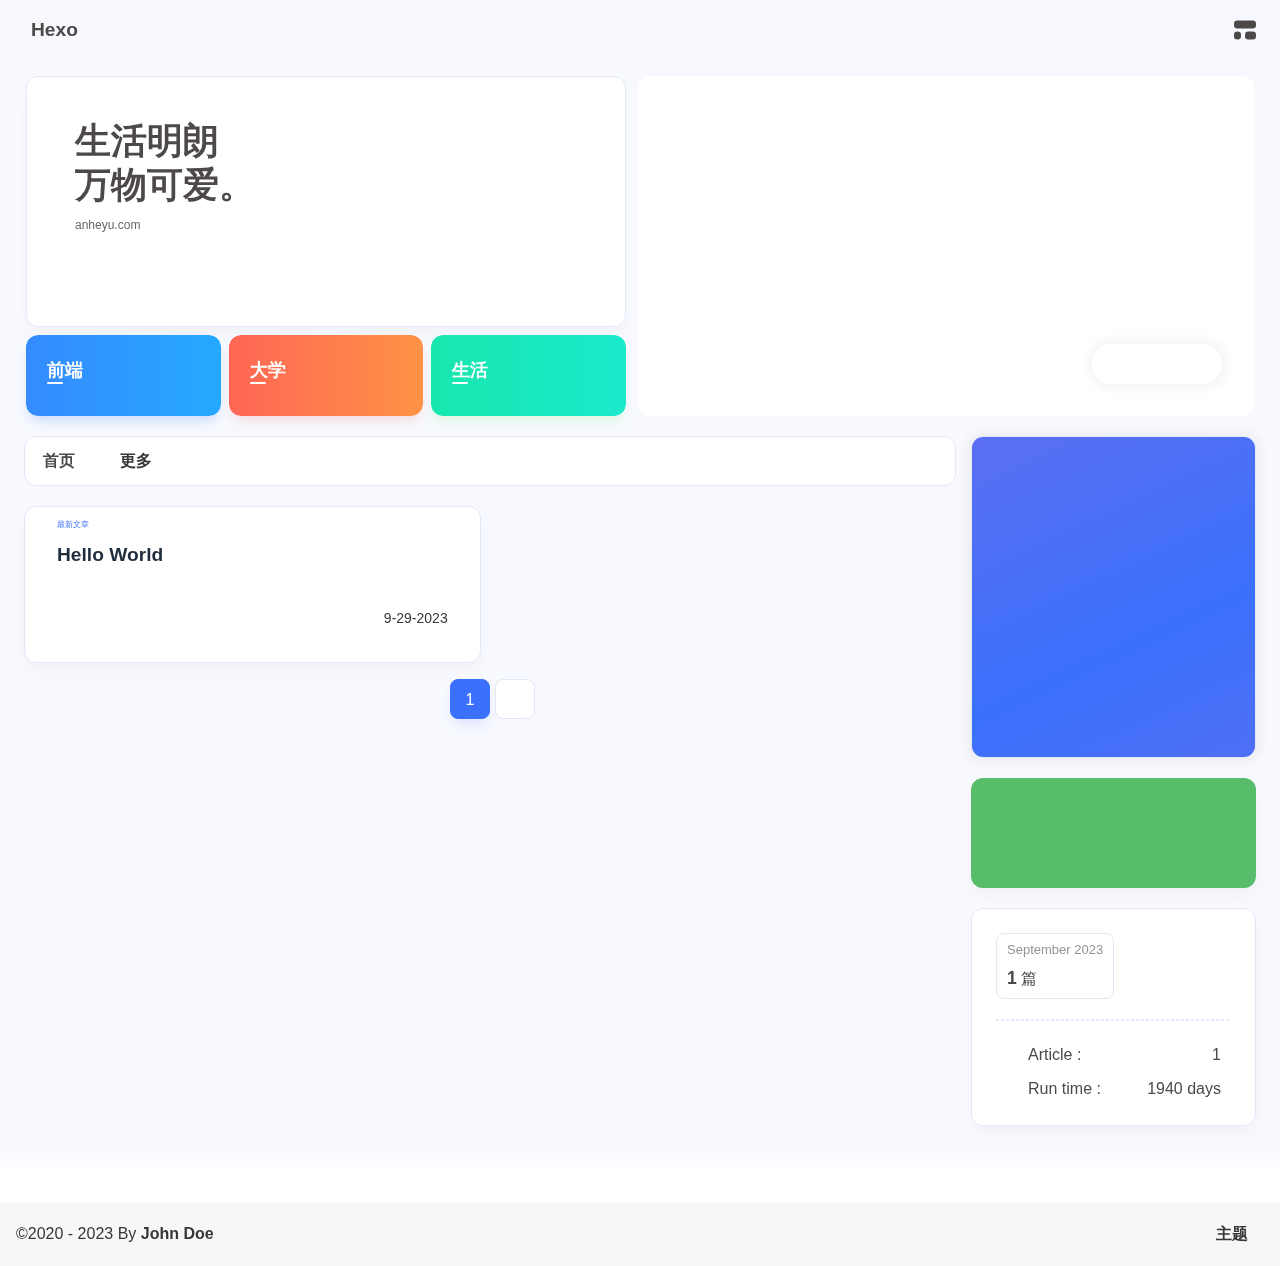
==== index.html @ 361dabba "Site updated: 2023-09-29 15:26:31" ====
<!DOCTYPE html><html lang="en" data-theme="light"><head><meta charset="UTF-8"><meta http-equiv="X-UA-Compatible" content="IE=edge"><meta name="viewport" content="width=device-width, initial-scale=1.0, user-scalable=no"><title>Hexo</title><meta name="author" content="John Doe"><meta name="copyright" content="John Doe"><meta name="format-detection" content="telephone=no"><meta name="theme-color" content="#f7f9fe"><meta name="mobile-web-app-capable" content="yes"><meta name="apple-touch-fullscreen" content="yes"><meta name="apple-mobile-web-app-title" content="Hexo"><meta name="application-name" content="Hexo"><meta name="apple-mobile-web-app-capable" content="yes"><meta name="apple-mobile-web-app-status-bar-style" content="#f7f9fe"><meta property="og:type" content="website"><meta property="og:title" content="Hexo"><meta property="og:url" content="http://example.com/index.html"><meta property="og:site_name" content="Hexo"><meta property="og:description"><meta property="og:locale" content="en"><meta property="og:image" content="https://bu.dusays.com/2023/04/27/64496e511b09c.jpg"><meta property="article:author" content="John Doe"><meta property="article:tag"><meta name="twitter:card" content="summary"><meta name="twitter:image" content="https://bu.dusays.com/2023/04/27/64496e511b09c.jpg"><meta name="description"><link rel="shortcut icon" href="/favicon.ico"><link rel="canonical" href="http://example.com/"><link rel="preconnect" href="//npm.elemecdn.com"/><link rel="preconnect" href="//npm.onmicrosoft.cn"/><meta name="google-site-verification" content="xxx"/><meta name="baidu-site-verification" content="code-xxx"/><meta name="msvalidate.01" content="xxx"/><link rel="stylesheet" href="/css/index.css"><link rel="stylesheet" href="https://cdn.cbd.int/node-snackbar@0.1.16/dist/snackbar.min.css" media="print" onload="this.media='all'"><link rel="stylesheet" href="https://cdn.cbd.int/@fancyapps/ui@5.0.20/dist/fancybox/fancybox.css" media="print" onload="this.media='all'"><script>const GLOBAL_CONFIG = {
  linkPageTop: undefined,
  postHeadAiDescription: {"enable":true,"gptName":"AnZhiYu","mode":"local","switchBtn":false,"btnLink":"https://afdian.net/item/886a79d4db6711eda42a52540025c377","randomNum":3,"basicWordCount":1000,"key":"xxxx","Referer":"https://xx.xx/"},
  diytitle: {"enable":true,"leaveTitle":"w(ﾟДﾟ)w 不要走！再看看嘛！","backTitle":"♪(^∇^*)欢迎肥来！"},
  LA51: undefined,
  greetingBox: undefined,
  twikooEnvId: '',
  commentBarrageConfig:undefined,
  root: '/',
  preloader: {"source":3},
  friends_vue_info: undefined,
  navMusic: true,
  mainTone: undefined,
  authorStatus: undefined,
  algolia: undefined,
  localSearch: undefined,
  translate: {"defaultEncoding":2,"translateDelay":0,"msgToTraditionalChinese":"繁","msgToSimplifiedChinese":"简","rightMenuMsgToTraditionalChinese":"转为繁体","rightMenuMsgToSimplifiedChinese":"转为简体"},
  noticeOutdate: {"limitDay":365,"position":"top","messagePrev":"It has been","messageNext":"days since the last update, the content of the article may be outdated."},
  highlight: {"plugin":"highlighjs","highlightCopy":true,"highlightLang":true,"highlightHeightLimit":330},
  copy: {
    success: 'Copy successfully',
    error: 'Copy error',
    noSupport: 'The browser does not support'
  },
  relativeDate: {
    homepage: false,
    simplehomepage: true,
    post: false
  },
  runtime: 'days',
  date_suffix: {
    just: 'Just',
    min: 'minutes ago',
    hour: 'hours ago',
    day: 'days ago',
    month: 'months ago'
  },
  copyright: {"copy":true,"copyrightEbable":false,"limitCount":50,"languages":{"author":"Author: John Doe","link":"Link: ","source":"Source: Hexo","info":"Copyright is owned by the author. For commercial reprints, please contact the author for authorization. For non-commercial reprints, please indicate the source.","copySuccess":"Copy success, copy and reprint please mark the address of this article"}},
  lightbox: 'fancybox',
  Snackbar: {"chs_to_cht":"Traditional Chinese Activated Manually","cht_to_chs":"Simplified Chinese Activated Manually","day_to_night":"Dark Mode Activated Manually","night_to_day":"Light Mode Activated Manually","bgLight":"#3b70fc","bgDark":"#1f1f1f","position":"top-center"},
  source: {
    justifiedGallery: {
      js: 'https://cdn.cbd.int/flickr-justified-gallery@2.1.2/dist/fjGallery.min.js',
      css: 'https://cdn.cbd.int/flickr-justified-gallery@2.1.2/dist/fjGallery.css'
    }
  },
  isPhotoFigcaption: false,
  islazyload: true,
  isAnchor: false,
  shortcutKey: undefined,
  autoDarkmode: true
}</script><script id="config-diff">var GLOBAL_CONFIG_SITE = {
  configTitle: 'Hexo',
  title: 'Hexo',
  postAI: '',
  pageFillDescription: '',
  isPost: false,
  isHome: true,
  isHighlightShrink: false,
  isToc: false,
  postUpdate: '2023-09-29 15:26:14',
  postMainColor: '',
}</script><noscript><style type="text/css">
  #nav {
    opacity: 1
  }
  .justified-gallery img {
    opacity: 1
  }

  #recent-posts time,
  #post-meta time {
    display: inline !important
  }
</style></noscript><script>(win=>{
      win.saveToLocal = {
        set: (key, value, ttl) => {
          if (ttl === 0) return
          const now = Date.now()
          const expiry = now + ttl * 86400000
          const item = {
            value,
            expiry
          }
          localStorage.setItem(key, JSON.stringify(item))
        },
      
        get: key => {
          const itemStr = localStorage.getItem(key)
      
          if (!itemStr) {
            return undefined
          }
          const item = JSON.parse(itemStr)
          const now = Date.now()
      
          if (now > item.expiry) {
            localStorage.removeItem(key)
            return undefined
          }
          return item.value
        }
      }
    
      win.getScript = (url, attr = {}) => new Promise((resolve, reject) => {
        const script = document.createElement('script')
        script.src = url
        script.async = true
        script.onerror = reject
        script.onload = script.onreadystatechange = function() {
          const loadState = this.readyState
          if (loadState && loadState !== 'loaded' && loadState !== 'complete') return
          script.onload = script.onreadystatechange = null
          resolve()
        }

        Object.keys(attr).forEach(key => {
          script.setAttribute(key, attr[key])
        })

        document.head.appendChild(script)
      })
    
      win.getCSS = (url, id = false) => new Promise((resolve, reject) => {
        const link = document.createElement('link')
        link.rel = 'stylesheet'
        link.href = url
        if (id) link.id = id
        link.onerror = reject
        link.onload = link.onreadystatechange = function() {
          const loadState = this.readyState
          if (loadState && loadState !== 'loaded' && loadState !== 'complete') return
          link.onload = link.onreadystatechange = null
          resolve()
        }
        document.head.appendChild(link)
      })
    
      win.activateDarkMode = () => {
        document.documentElement.setAttribute('data-theme', 'dark')
        if (document.querySelector('meta[name="theme-color"]') !== null) {
          document.querySelector('meta[name="theme-color"]').setAttribute('content', '#18171d')
        }
      }
      win.activateLightMode = () => {
        document.documentElement.setAttribute('data-theme', 'light')
        if (document.querySelector('meta[name="theme-color"]') !== null) {
          document.querySelector('meta[name="theme-color"]').setAttribute('content', '#f7f9fe')
        }
      }
      const t = saveToLocal.get('theme')
    
          const isDarkMode = window.matchMedia('(prefers-color-scheme: dark)').matches
          const isLightMode = window.matchMedia('(prefers-color-scheme: light)').matches
          const isNotSpecified = window.matchMedia('(prefers-color-scheme: no-preference)').matches
          const hasNoSupport = !isDarkMode && !isLightMode && !isNotSpecified

          if (t === undefined) {
            if (isLightMode) activateLightMode()
            else if (isDarkMode) activateDarkMode()
            else if (isNotSpecified || hasNoSupport) {
              const now = new Date()
              const hour = now.getHours()
              const isNight = hour <= 6 || hour >= 18
              isNight ? activateDarkMode() : activateLightMode()
            }
            window.matchMedia('(prefers-color-scheme: dark)').addListener(e => {
              if (saveToLocal.get('theme') === undefined) {
                e.matches ? activateDarkMode() : activateLightMode()
              }
            })
          } else if (t === 'light') activateLightMode()
          else activateDarkMode()
        
      const asideStatus = saveToLocal.get('aside-status')
      if (asideStatus !== undefined) {
        if (asideStatus === 'hide') {
          document.documentElement.classList.add('hide-aside')
        } else {
          document.documentElement.classList.remove('hide-aside')
        }
      }
    
      const detectApple = () => {
        if(/iPad|iPhone|iPod|Macintosh/.test(navigator.userAgent)){
          document.documentElement.classList.add('apple')
        }
      }
      detectApple()
    })(window)</script><meta name="generator" content="Hexo 6.3.0"></head><body data-type="anzhiyu"><div id="web_bg"></div><div id="an_music_bg"></div><div id="loading-box" onclick="document.getElementById(&quot;loading-box&quot;).classList.add(&quot;loaded&quot;)"><div class="loading-bg"><img class="loading-img nolazyload" alt="加载头像" src="https://npm.elemecdn.com/anzhiyu-blog-static@1.0.4/img/avatar.jpg"/><div class="loading-image-dot"></div></div></div><script>const preloader = {
  endLoading: () => {
    document.getElementById('loading-box').classList.add("loaded");
  },
  initLoading: () => {
    document.getElementById('loading-box').classList.remove("loaded")
  }
}
window.addEventListener('load',()=> { preloader.endLoading() })
setTimeout(function(){preloader.endLoading();},10000)

if (true) {
  document.addEventListener('pjax:send', () => { preloader.initLoading() })
  document.addEventListener('pjax:complete', () => { preloader.endLoading() })
}</script><link rel="stylesheet" href="https://cdn.cbd.int/anzhiyu-theme-static@1.1.10/progress_bar/progress_bar.css"/><script async="async" src="https://cdn.cbd.int/pace-js@1.2.4/pace.min.js" data-pace-options="{ &quot;restartOnRequestAfter&quot;:false,&quot;eventLag&quot;:false}"></script><div class="page" id="body-wrap"><header class="not-top-img" id="page-header"><nav id="nav"><div id="nav-group"><span id="blog_name"><a id="site-name" href="/" accesskey="h"><div class="title">Hexo</div><i class="anzhiyufont anzhiyu-icon-house-chimney"></i></a></span><div class="mask-name-container"><div id="name-container"><a id="page-name" href="javascript:anzhiyu.scrollToDest(0, 500)">PAGE_NAME</a></div></div><div id="menus"></div><div id="nav-right"><div class="nav-button" id="randomPost_button"><a class="site-page" onclick="toRandomPost()" title="随机前往一个文章" href="javascript:void(0);"><i class="anzhiyufont anzhiyu-icon-dice"></i></a></div><input id="center-console" type="checkbox"/><label class="widget" for="center-console" title="中控台" onclick="anzhiyu.switchConsole();"><i class="left"></i><i class="widget center"></i><i class="widget right"></i></label><div id="console"><div class="console-card-group-reward"><ul class="reward-all console-card"><li class="reward-item"><a href="https://npm.elemecdn.com/anzhiyu-blog@1.1.6/img/post/common/qrcode-weichat.png" target="_blank"><img class="post-qr-code-img" alt="微信" src= "[data-uri]" onerror="this.onerror=null,this.src=&quot;/img/404.jpg&quot;" data-lazy-src="https://npm.elemecdn.com/anzhiyu-blog@1.1.6/img/post/common/qrcode-weichat.png"/></a><div class="post-qr-code-desc">微信</div></li><li class="reward-item"><a href="https://npm.elemecdn.com/anzhiyu-blog@1.1.6/img/post/common/qrcode-alipay.png" target="_blank"><img class="post-qr-code-img" alt="支付宝" src= "[data-uri]" onerror="this.onerror=null,this.src=&quot;/img/404.jpg&quot;" data-lazy-src="https://npm.elemecdn.com/anzhiyu-blog@1.1.6/img/post/common/qrcode-alipay.png"/></a><div class="post-qr-code-desc">支付宝</div></li></ul></div><div class="console-card-group"><div class="console-card-group-left"><div class="console-card" id="card-newest-comments"><div class="card-content"><div class="author-content-item-tips">互动</div><span class="author-content-item-title"> Newest Comments</span></div><div class="aside-list"><span>loading...</span></div></div></div><div class="console-card-group-right"><div class="console-card tags"><div class="card-content"><div class="author-content-item-tips">兴趣点</div><span class="author-content-item-title">寻找你感兴趣的领域</span></div></div><div class="console-card history"><div class="item-headline"><i class="anzhiyufont anzhiyu-icon-box-archiv"></i><span>文章</span></div><div class="card-archives"><div class="item-headline"><i class="anzhiyufont anzhiyu-icon-archive"></i><span>Archives</span></div><ul class="card-archive-list"><li class="card-archive-list-item"><a class="card-archive-list-link" href="/archives/2023/09/"><span class="card-archive-list-date">September 2023</span><div class="card-archive-list-count-group"><span class="card-archive-list-count">1</span><span>篇</span></div></a></li></ul></div><hr/></div></div></div><div class="button-group"><div class="console-btn-item"><a class="darkmode_switchbutton" title="显示模式切换" href="javascript:void(0);"><i class="anzhiyufont anzhiyu-icon-moon"></i></a></div><div class="console-btn-item" id="consoleHideAside" onclick="anzhiyu.hideAsideBtn()" title="边栏显示控制"><a class="asideSwitch"><i class="anzhiyufont anzhiyu-icon-arrows-left-right"></i></a></div><div class="console-btn-item on" id="consoleCommentBarrage" onclick="anzhiyu.switchCommentBarrage()" title="热评开关"><a class="commentBarrage"><i class="anzhiyufont anzhiyu-icon-message"></i></a></div><div class="console-btn-item" id="consoleMusic" onclick="anzhiyu.musicToggle()" title="音乐开关"><a class="music-switch"><i class="anzhiyufont anzhiyu-icon-music"></i></a></div></div><div class="console-mask" onclick="anzhiyu.hideConsole()" href="javascript:void(0);"></div></div><div class="nav-button" id="nav-totop"><a class="totopbtn" href="javascript:void(0);"><i class="anzhiyufont anzhiyu-icon-arrow-up"></i><span id="percent" onclick="anzhiyu.scrollToDest(0,500)">0</span></a></div><div id="toggle-menu"><a class="site-page" href="javascript:void(0);" title="切换"><i class="anzhiyufont anzhiyu-icon-bars"></i></a></div></div></div></nav></header><main id="blog-container"><div id="home_top"><div class="swiper_container_card" style="height: auto;width: 100%"><div id="bannerGroup"><div id="random-banner"><div class="banners-title"><div class="banners-title-big">生活明朗</div><div class="banners-title-big">万物可爱。</div><div class="banners-title-small">anheyu.com</div></div><a id="random-hover" href="javascript:toRandomPost()"><i class="anzhiyufont anzhiyu-icon-paper-plane"></i><div class="bannerText">随便逛逛<i class="anzhiyufont anzhiyu-icon-arrow-right"></i></div></a></div><div class="categoryGroup"><div class="categoryItem" style="box-shadow:var(--anzhiyu-shadow-blue)"><a class="categoryButton blue" onclick="pjax.loadUrl(&quot;/categories/前端开发/&quot;);" href="javascript:void(0);"><span class="categoryButtonText">前端</span><i class="anzhiyufont anzhiyu-icon-dove"></i></a></div><div class="categoryItem" style="box-shadow:var(--anzhiyu-shadow-red)"><a class="categoryButton red" onclick="pjax.loadUrl(&quot;/categories/大学生涯/&quot;);" href="javascript:void(0);"><span class="categoryButtonText">大学</span><i class="anzhiyufont anzhiyu-icon-fire"></i></a></div><div class="categoryItem" style="box-shadow:var(--anzhiyu-shadow-green)"><a class="categoryButton green" onclick="pjax.loadUrl(&quot;/categories/生活日常/&quot;);" href="javascript:void(0);"><span class="categoryButtonText">生活</span><i class="anzhiyufont anzhiyu-icon-book"></i></a></div></div></div><div class="topGroup"><div class="recent-post-item" onclick="pjax.loadUrl(&quot;/2023/09/29/hello-world/&quot;)"><div class="post_cover left_radius"><a href="2023/09/29/hello-world/" title="Hello World"><span class="recent-post-top-text">荐</span><img class="post_bg" onerror="this.onerror=null;this.src='/img/404.jpg'" alt="cover"></a></div><div class="recent-post-info"><a class="article-title" href="2023/09/29/hello-world/" title="Hello World">Hello World</a></div></div><a class="todayCard" id="todayCard" target="_blank" rel="noopener" href="https://docs.anheyu.com/" style="z-index: 1;"><div class="todayCard-info"><div class="todayCard-tips">新品主题</div><div class="todayCard-title">Theme-AnZhiYu</div></div><img class="todayCard-cover" src= "[data-uri]" onerror="this.onerror=null,this.src=&quot;/img/404.jpg&quot;" data-lazy-src="https://bu.dusays.com/2023/05/13/645fa3cf90d70.webp" onerror="this.onerror=null;this.src='/img/404.jpg'" alt="封面"><div class="banner-button-group"><div class="banner-button" onclick="event.stopPropagation();event.preventDefault();anzhiyu.hideTodayCard();"><i class="anzhiyufont anzhiyu-icon-arrow-circle-right"></i><span class="banner-button-text">更多推荐</span></div></div></a></div><link rel="stylesheet"></div></div><div class="layout" id="content-inner"><div class="recent-posts" id="recent-posts"><div id="categoryBar"><div class="category-bar" id="category-bar"><div id="catalog-bar"><div id="catalog-list"><div class="catalog-list-item" id="首页"><a href="/">首页</a></div></div><div class="category-bar-next" id="category-bar-next" onclick="anzhiyu.scrollCategoryBarToRight()"><i class="anzhiyufont anzhiyu-icon-angle-double-right"></i></div><a class="catalog-more" href="/categories/">更多</a></div></div></div><div class="recent-post-item lastestpost-item" onclick="pjax.loadUrl('/2023/09/29/hello-world/')"><a class="unvisited-post" href="/2023/09/29/hello-world/" title="Hello World" style="
            left: 90px;">未读</a><div class="recent-post-info no-cover"><span class="newPost">最新文章</span><a class="article-title" href="/2023/09/29/hello-world/" title="Hello World">Hello World</a><div class="article-meta-wrap"><span class="post-meta-date"><i class="anzhiyufont anzhiyu-icon-calendar-days" style="font-size: 15px; display:none"></i><span class="article-meta-label">Created</span><time datetime="2023-09-29T07:02:52.891Z" title="Created 2023-09-29 15:02:52">2023-09-29</time></span></div><div class="content">Welcome to Hexo! This is your very first post. Check documentation for more info. If you get any problems when using Hexo, you can find the answer in troubleshooting or you can ask me on GitHub.
Quick StartCreate a new post1$ hexo new &quot;My New Post&quot;

More info: Writing
Run server1$ hexo server

More info: Server
Generate static files1$ hexo generate

More info: Generating
Deploy to remote sites1$ hexo deploy

More info: Deployment
</div></div></div><nav id="pagination"><div class="pagination"><span class="page-number current">1</span><div class="toPageGroup"><input id="toPageText" oninput="value=value.replace(/[^0-9]/g,'')" maxlength="3" onkeyup="this.value=this.value.replace(/[^u4e00-u9fa5w]/g,'')" aria-label="toPage"><a id="toPageButton" onclick="anzhiyu.toPage()"><i class="anzhiyufont anzhiyu-icon-angles-right" style="font-weight: inherit; font-size: 1rem;"></i></a></div></div></nav></div><div class="aside-content" id="aside-content"><div class="card-widget card-info"><div class="card-content"><div class="author-info-avatar"><img class="avatar-img" src= "[data-uri]" onerror="this.onerror=null,this.src=&quot;/img/404.jpg&quot;" data-lazy-src="https://bu.dusays.com/2023/04/27/64496e511b09c.jpg" onerror="this.onerror=null;this.src='/img/friend_404.gif'" alt="avatar"/></div><div class="author-info__description"></div></div></div><div class="card-widget anzhiyu-right-widget" id="card-wechat" onclick="null"><div id="flip-wrapper"><div id="flip-content"><div class="face" style="background: url(https://bu.dusays.com/2023/01/13/63c02edf44033.png) center center / 100% no-repeat"></div><div class="back face" style="background: url(https://bu.dusays.com/2023/05/13/645fa415e8694.png) center center / 100% no-repeat"></div></div></div></div><div class="sticky_layout"><div class="card-widget"><div class="card-archives"><div class="item-headline"><i class="anzhiyufont anzhiyu-icon-archive"></i><span>Archives</span></div><ul class="card-archive-list"><li class="card-archive-list-item"><a class="card-archive-list-link" href="/archives/2023/09/"><span class="card-archive-list-date">September 2023</span><div class="card-archive-list-count-group"><span class="card-archive-list-count">1</span><span>篇</span></div></a></li></ul></div><hr/><div class="card-webinfo"><div class="item-headline"><i class="anzhiyufont anzhiyu-icon-chart-line"></i><span>Info</span></div><div class="webinfo"><div class="webinfo-item"><div class="webinfo-item-title"><i class="anzhiyufont anzhiyu-icon-file-lines"></i><div class="item-name">Article :</div></div><div class="item-count">1</div></div><div class="webinfo-item"><div class="webinfo-item-title"><i class="anzhiyufont anzhiyu-icon-stopwatch"></i><div class="item-name">Run time :</div></div><div class="item-count" id="runtimeshow" data-publishDate="2021-03-31T16:00:00.000Z"><i class="anzhiyufont anzhiyu-icon-spinner anzhiyu-spin"></i></div></div></div></div></div></div></div></div></main><footer id="footer"><div id="footer-wrap"></div><div id="footer-bar"><div class="footer-bar-links"><div class="footer-bar-left"><div id="footer-bar-tips"><div class="copyright">&copy;2020 - 2023 By <a class="footer-bar-link" href="/" title="John Doe" target="_blank">John Doe</a></div></div><div id="footer-type-tips"></div></div><div class="footer-bar-right"><a class="footer-bar-link" target="_blank" rel="noopener" href="https://github.com/anzhiyu-c/hexo-theme-anzhiyu" title="主题">主题</a></div></div></div></footer></div><div id="sidebar"><div id="menu-mask"></div><div id="sidebar-menus"><div class="sidebar-site-data site-data is-center"><a href="/archives/" title="archive"><div class="headline">Articles</div><div class="length-num">1</div></a><a href="/tags/" title="tag"><div class="headline">Tags</div><div class="length-num">0</div></a><a href="/categories/" title="category"><div class="headline">Categories</div><div class="length-num">0</div></a></div><span class="sidebar-menu-item-title">Function</span><div class="sidebar-menu-item"><a class="darkmode_switchbutton menu-child" href="javascript:void(0);" title="Display Mode"><i class="anzhiyufont anzhiyu-icon-circle-half-stroke"></i><span>Display Mode</span></a></div><div class="back-menu-list-groups"><div class="back-menu-list-group"><div class="back-menu-list-title">网页</div><div class="back-menu-list"><a class="back-menu-item" target="_blank" rel="noopener" href="https://blog.anheyu.com/" title="博客"><img class="back-menu-item-icon" src= "[data-uri]" onerror="this.onerror=null,this.src=&quot;/img/404.jpg&quot;" data-lazy-src="/img/favicon.ico" alt="博客"/><span class="back-menu-item-text">博客</span></a></div></div><div class="back-menu-list-group"><div class="back-menu-list-title">项目</div><div class="back-menu-list"><a class="back-menu-item" target="_blank" rel="noopener" href="https://image.anheyu.com/" title="安知鱼图床"><img class="back-menu-item-icon" src= "[data-uri]" onerror="this.onerror=null,this.src=&quot;/img/404.jpg&quot;" data-lazy-src="https://image.anheyu.com/favicon.ico" alt="安知鱼图床"/><span class="back-menu-item-text">安知鱼图床</span></a></div></div></div><span class="sidebar-menu-item-title">标签</span></div></div><div id="rightside"><div id="rightside-config-hide"><button id="translateLink" type="button" title="Switch Between Traditional Chinese And Simplified Chinese">繁</button><button id="darkmode" type="button" title="Switch Between Light And Dark Mode"><i class="anzhiyufont anzhiyu-icon-circle-half-stroke"></i></button><button id="hide-aside-btn" type="button" title="Toggle between single-column and double-column"><i class="anzhiyufont anzhiyu-icon-arrows-left-right"></i></button></div><div id="rightside-config-show"><button id="rightside-config" type="button" title="Setting"><i class="anzhiyufont anzhiyu-icon-gear"></i></button><button id="go-up" type="button" title="Back To Top"><i class="anzhiyufont anzhiyu-icon-arrow-up"></i></button></div></div><div id="nav-music"><a id="nav-music-hoverTips" onclick="anzhiyu.musicToggle()" accesskey="m">播放音乐</a><div id="console-music-bg"></div><meting-js id="8152976493" server="netease" type="playlist" mutex="true" preload="none" theme="var(--anzhiyu-main)" data-lrctype="0" order="random"></meting-js></div><div id="rightMenu"><div class="rightMenu-group rightMenu-small"><div class="rightMenu-item" id="menu-backward"><i class="anzhiyufont anzhiyu-icon-arrow-left"></i></div><div class="rightMenu-item" id="menu-forward"><i class="anzhiyufont anzhiyu-icon-arrow-right"></i></div><div class="rightMenu-item" id="menu-refresh"><i class="anzhiyufont anzhiyu-icon-arrow-rotate-right" style="font-size: 1rem;"></i></div><div class="rightMenu-item" id="menu-top"><i class="anzhiyufont anzhiyu-icon-arrow-up"></i></div></div><div class="rightMenu-group rightMenu-line rightMenuPlugin"><div class="rightMenu-item" id="menu-copytext"><i class="anzhiyufont anzhiyu-icon-copy"></i><span>复制选中文本</span></div><div class="rightMenu-item" id="menu-pastetext"><i class="anzhiyufont anzhiyu-icon-paste"></i><span>粘贴文本</span></div><a class="rightMenu-item" id="menu-commenttext"><i class="anzhiyufont anzhiyu-icon-comment-medical"></i><span>引用到评论</span></a><div class="rightMenu-item" id="menu-newwindow"><i class="anzhiyufont anzhiyu-icon-window-restore"></i><span>新窗口打开</span></div><div class="rightMenu-item" id="menu-copylink"><i class="anzhiyufont anzhiyu-icon-link"></i><span>复制链接地址</span></div><div class="rightMenu-item" id="menu-copyimg"><i class="anzhiyufont anzhiyu-icon-images"></i><span>复制此图片</span></div><div class="rightMenu-item" id="menu-downloadimg"><i class="anzhiyufont anzhiyu-icon-download"></i><span>下载此图片</span></div><div class="rightMenu-item" id="menu-newwindowimg"><i class="anzhiyufont anzhiyu-icon-window-restore"></i><span>新窗口打开图片</span></div><div class="rightMenu-item" id="menu-search"><i class="anzhiyufont anzhiyu-icon-magnifying-glass"></i><span>站内搜索</span></div><div class="rightMenu-item" id="menu-searchBaidu"><i class="anzhiyufont anzhiyu-icon-magnifying-glass"></i><span>百度搜索</span></div><div class="rightMenu-item" id="menu-music-toggle"><i class="anzhiyufont anzhiyu-icon-play"></i><span>播放音乐</span></div><div class="rightMenu-item" id="menu-music-back"><i class="anzhiyufont anzhiyu-icon-backward"></i><span>切换到上一首</span></div><div class="rightMenu-item" id="menu-music-forward"><i class="anzhiyufont anzhiyu-icon-forward"></i><span>切换到下一首</span></div><div class="rightMenu-item" id="menu-music-playlist" onclick="window.open(&quot;https://y.qq.com/n/ryqq/playlist/8802438608&quot;, &quot;_blank&quot;);" style="display: none;"><i class="anzhiyufont anzhiyu-icon-radio"></i><span>查看所有歌曲</span></div><div class="rightMenu-item" id="menu-music-copyMusicName"><i class="anzhiyufont anzhiyu-icon-copy"></i><span>复制歌名</span></div></div><div class="rightMenu-group rightMenu-line rightMenuOther"><a class="rightMenu-item menu-link" id="menu-randomPost"><i class="anzhiyufont anzhiyu-icon-shuffle"></i><span>随便逛逛</span></a><a class="rightMenu-item menu-link" href="/categories/"><i class="anzhiyufont anzhiyu-icon-cube"></i><span>博客分类</span></a><a class="rightMenu-item menu-link" href="/tags/"><i class="anzhiyufont anzhiyu-icon-tags"></i><span>文章标签</span></a></div><div class="rightMenu-group rightMenu-line rightMenuOther"><a class="rightMenu-item" id="menu-copy" href="javascript:void(0);"><i class="anzhiyufont anzhiyu-icon-copy"></i><span>复制地址</span></a><a class="rightMenu-item" id="menu-commentBarrage" href="javascript:void(0);"><i class="anzhiyufont anzhiyu-icon-message"></i><span class="menu-commentBarrage-text">关闭热评</span></a><a class="rightMenu-item" id="menu-darkmode" href="javascript:void(0);"><i class="anzhiyufont anzhiyu-icon-circle-half-stroke"></i><span class="menu-darkmode-text">深色模式</span></a><a class="rightMenu-item" id="menu-translate" href="javascript:void(0);"><i class="anzhiyufont anzhiyu-icon-language"></i><span>轉為繁體</span></a></div></div><div id="rightmenu-mask"></div><div><script src="/js/utils.js"></script><script src="/js/main.js"></script><script src="/js/tw_cn.js"></script><script src="https://cdn.cbd.int/@fancyapps/ui@5.0.20/dist/fancybox/fancybox.umd.js"></script><script src="https://cdn.cbd.int/instant.page@5.2.0/instantpage.js" type="module"></script><script src="https://cdn.cbd.int/vanilla-lazyload@17.8.4/dist/lazyload.iife.min.js"></script><script src="https://cdn.cbd.int/node-snackbar@0.1.16/dist/snackbar.min.js"></script><canvas id="universe"></canvas><script async src="https://npm.elemecdn.com/anzhiyu-theme-static@1.0.0/dark/dark.js"></script><script>// 消除控制台打印
var HoldLog = console.log;
console.log = function () {};
let now1 = new Date();
queueMicrotask(() => {
  const Log = function () {
    HoldLog.apply(console, arguments);
  }; //在恢复前输出日志
  const grt = new Date("04/01/2021 00:00:00"); //此处修改你的建站时间或者网站上线时间
  now1.setTime(now1.getTime() + 250);
  const days = (now1 - grt) / 1000 / 60 / 60 / 24;
  const dnum = Math.floor(days);
  const ascll = [
    `欢迎使用安知鱼!`,
    `生活明朗, 万物可爱`,
    `
        
       █████╗ ███╗   ██╗███████╗██╗  ██╗██╗██╗   ██╗██╗   ██╗
      ██╔══██╗████╗  ██║╚══███╔╝██║  ██║██║╚██╗ ██╔╝██║   ██║
      ███████║██╔██╗ ██║  ███╔╝ ███████║██║ ╚████╔╝ ██║   ██║
      ██╔══██║██║╚██╗██║ ███╔╝  ██╔══██║██║  ╚██╔╝  ██║   ██║
      ██║  ██║██║ ╚████║███████╗██║  ██║██║   ██║   ╚██████╔╝
      ╚═╝  ╚═╝╚═╝  ╚═══╝╚══════╝╚═╝  ╚═╝╚═╝   ╚═╝    ╚═════╝
        
        `,
    "已上线",
    dnum,
    "天",
    "©2020 By 安知鱼 V1.6.5",
  ];
  const ascll2 = [`NCC2-036`, `调用前置摄像头拍照成功，识别为【小笨蛋】.`, `Photo captured: `, `🤪`];

  setTimeout(
    Log.bind(
      console,
      `\n%c${ascll[0]} %c ${ascll[1]} %c ${ascll[2]} %c${ascll[3]}%c ${ascll[4]}%c ${ascll[5]}\n\n%c ${ascll[6]}\n`,
      "color:#3b70fc",
      "",
      "color:#3b70fc",
      "color:#3b70fc",
      "",
      "color:#3b70fc",
      ""
    )
  );
  setTimeout(
    Log.bind(
      console,
      `%c ${ascll2[0]} %c ${ascll2[1]} %c \n${ascll2[2]} %c\n${ascll2[3]}\n`,
      "color:white; background-color:#4fd953",
      "",
      "",
      'background:url("https://npm.elemecdn.com/anzhiyu-blog@1.1.6/img/post/common/tinggge.gif") no-repeat;font-size:450%'
    )
  );

  setTimeout(Log.bind(console, "%c WELCOME %c 你好，小笨蛋.", "color:white; background-color:#4f90d9", ""));

  setTimeout(
    console.warn.bind(
      console,
      "%c ⚡ Powered by 安知鱼 %c 你正在访问 John Doe 的博客.",
      "color:white; background-color:#f0ad4e",
      ""
    )
  );

  setTimeout(Log.bind(console, "%c W23-12 %c 你已打开控制台.", "color:white; background-color:#4f90d9", ""));

  setTimeout(
    console.warn.bind(console, "%c S013-782 %c 你现在正处于监控中.", "color:white; background-color:#d9534f", "")
  );
});</script><script async src="/anzhiyu/random.js"></script><div class="js-pjax"><input type="hidden" name="page-type" id="page-type" value="anzhiyu"></div><script>var visitorMail = "visitor@anheyu.com";
</script><script async data-pjax src="https://cdn.cbd.int/anzhiyu-theme-static@1.0.0/waterfall/waterfall.js"></script><script src="https://lf3-cdn-tos.bytecdntp.com/cdn/expire-1-M/qrcodejs/1.0.0/qrcode.min.js"></script><link rel="stylesheet" href="https://cdn.cbd.int/anzhiyu-theme-static@1.1.9/icon/ali_iconfont_css.css"><link rel="stylesheet" href="https://cdn.cbd.int/anzhiyu-theme-static@1.0.0/aplayer/APlayer.min.css" media="print" onload="this.media='all'"><script src="https://cdn.cbd.int/anzhiyu-blog-static@1.0.1/js/APlayer.min.js"></script><script src="https://cdn.cbd.int/hexo-anzhiyu-music@1.0.1/assets/js/Meting2.min.js"></script><script src="https://cdn.cbd.int/pjax@0.2.8/pjax.min.js"></script><script>let pjaxSelectors = ["head > title","#config-diff","#body-wrap","#rightside-config-hide","#rightside-config-show",".js-pjax"]
var pjax = new Pjax({
  elements: 'a:not([target="_blank"])',
  selectors: pjaxSelectors,
  cacheBust: false,
  analytics: false,
  scrollRestoration: false
})

document.addEventListener('pjax:send', function () {
  // removeEventListener scroll 
  anzhiyu.removeGlobalFnEvent('pjax')
  anzhiyu.removeGlobalFnEvent('themeChange')

  document.getElementById('rightside').classList.remove('rightside-show')
  
  if (window.aplayers) {
    for (let i = 0; i < window.aplayers.length; i++) {
      if (!window.aplayers[i].options.fixed) {
        window.aplayers[i].destroy()
      }
    }
  }

  typeof typed === 'object' && typed.destroy()

  //reset readmode
  const $bodyClassList = document.body.classList
  $bodyClassList.contains('read-mode') && $bodyClassList.remove('read-mode')
})

document.addEventListener('pjax:complete', function () {
  window.refreshFn()

  document.querySelectorAll('script[data-pjax]').forEach(item => {
    const newScript = document.createElement('script')
    const content = item.text || item.textContent || item.innerHTML || ""
    Array.from(item.attributes).forEach(attr => newScript.setAttribute(attr.name, attr.value))
    newScript.appendChild(document.createTextNode(content))
    item.parentNode.replaceChild(newScript, item)
  })

  GLOBAL_CONFIG.islazyload && window.lazyLoadInstance.update()

  typeof chatBtnFn === 'function' && chatBtnFn()
  typeof panguInit === 'function' && panguInit()

  // google analytics
  typeof gtag === 'function' && gtag('config', '', {'page_path': window.location.pathname});

  // baidu analytics
  typeof _hmt === 'object' && _hmt.push(['_trackPageview',window.location.pathname]);

  typeof loadMeting === 'function' && document.getElementsByClassName('aplayer').length && loadMeting()

  // prismjs
  typeof Prism === 'object' && Prism.highlightAll()
})

document.addEventListener('pjax:error', e => {
  if (e.request.status === 404) {
    pjax.loadUrl('/404.html')
  }
})</script><script charset="UTF-8" src="https://cdn.cbd.int/anzhiyu-theme-static@1.1.5/accesskey/accesskey.js"></script></div><div id="popup-window"><div class="popup-window-title">通知</div><div class="popup-window-divider"></div><div class="popup-window-content"><div class="popup-tip">你好呀</div><div class="popup-link"><i class="anzhiyufont anzhiyu-icon-arrow-circle-right"></i></div></div></div></body></html>
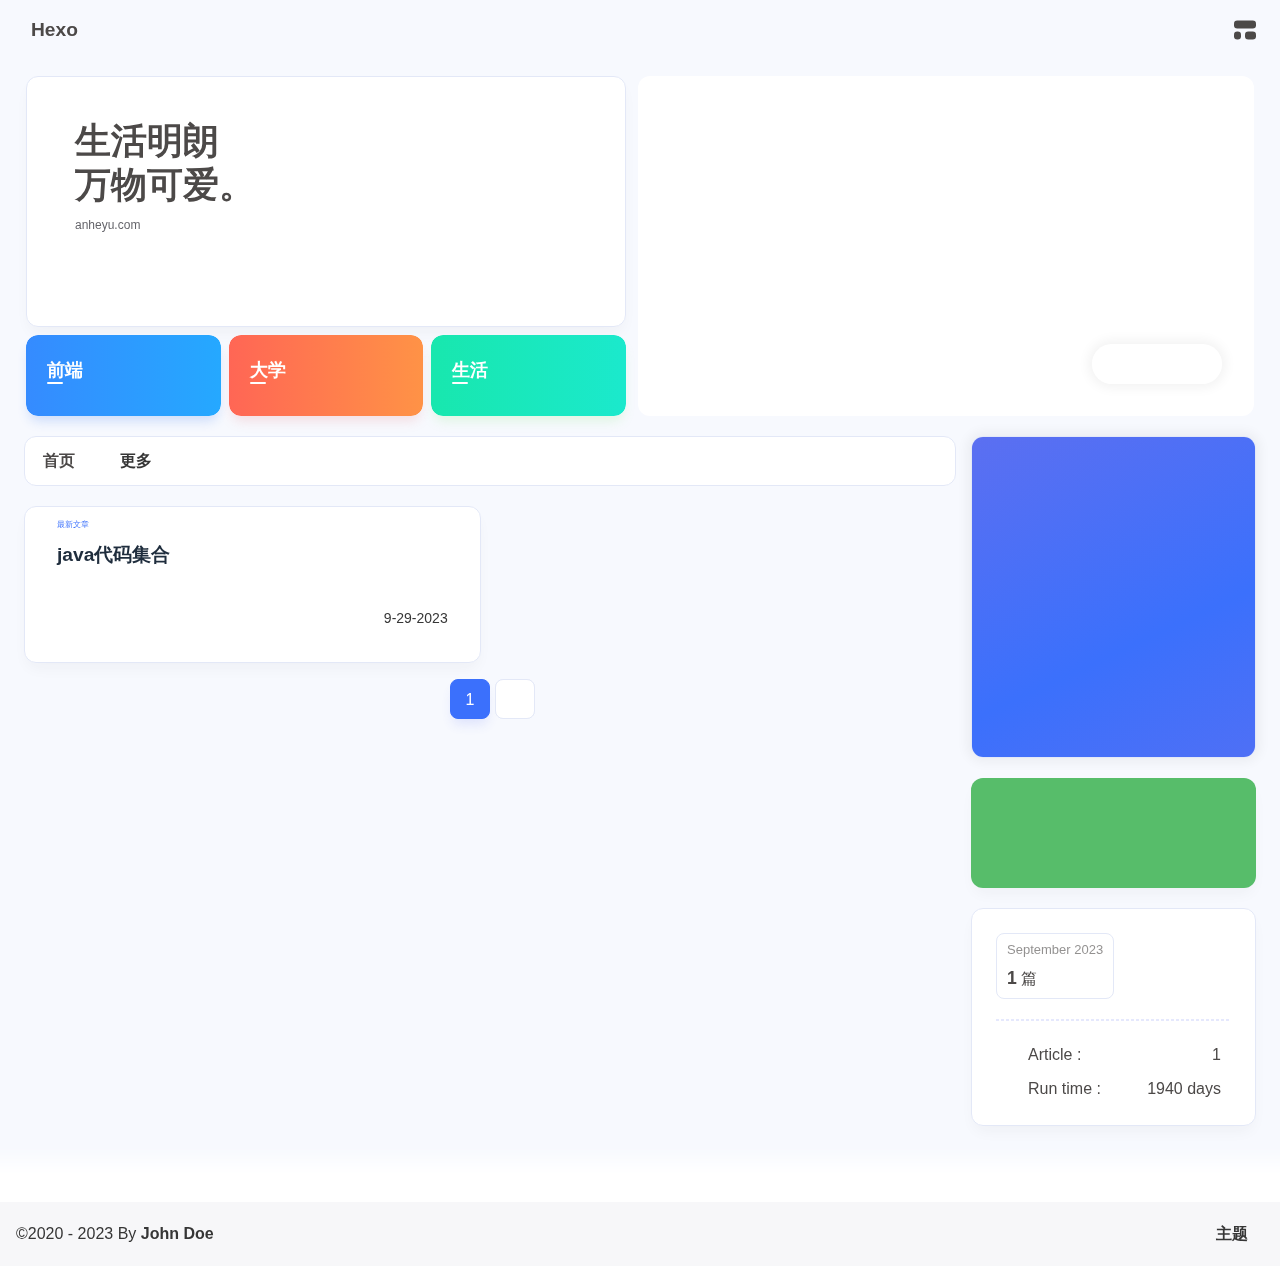
==== commit 65f74146: "Site updated: 2023-09-29 15:44:30" ====
--- a/index.html
+++ b/index.html
@@ -58,7 +58,7 @@
   isHome: true,
   isHighlightShrink: false,
   isToc: false,
-  postUpdate: '2023-09-29 15:26:14',
+  postUpdate: '2023-09-29 15:43:41',
   postMainColor: '',
 }</script><noscript><style type="text/css">
   #nav {
@@ -201,21 +201,32 @@
 if (true) {
   document.addEventListener('pjax:send', () => { preloader.initLoading() })
   document.addEventListener('pjax:complete', () => { preloader.endLoading() })
-}</script><link rel="stylesheet" href="https://cdn.cbd.int/anzhiyu-theme-static@1.1.10/progress_bar/progress_bar.css"/><script async="async" src="https://cdn.cbd.int/pace-js@1.2.4/pace.min.js" data-pace-options="{ &quot;restartOnRequestAfter&quot;:false,&quot;eventLag&quot;:false}"></script><div class="page" id="body-wrap"><header class="not-top-img" id="page-header"><nav id="nav"><div id="nav-group"><span id="blog_name"><a id="site-name" href="/" accesskey="h"><div class="title">Hexo</div><i class="anzhiyufont anzhiyu-icon-house-chimney"></i></a></span><div class="mask-name-container"><div id="name-container"><a id="page-name" href="javascript:anzhiyu.scrollToDest(0, 500)">PAGE_NAME</a></div></div><div id="menus"></div><div id="nav-right"><div class="nav-button" id="randomPost_button"><a class="site-page" onclick="toRandomPost()" title="随机前往一个文章" href="javascript:void(0);"><i class="anzhiyufont anzhiyu-icon-dice"></i></a></div><input id="center-console" type="checkbox"/><label class="widget" for="center-console" title="中控台" onclick="anzhiyu.switchConsole();"><i class="left"></i><i class="widget center"></i><i class="widget right"></i></label><div id="console"><div class="console-card-group-reward"><ul class="reward-all console-card"><li class="reward-item"><a href="https://npm.elemecdn.com/anzhiyu-blog@1.1.6/img/post/common/qrcode-weichat.png" target="_blank"><img class="post-qr-code-img" alt="微信" src= "[data-uri]" onerror="this.onerror=null,this.src=&quot;/img/404.jpg&quot;" data-lazy-src="https://npm.elemecdn.com/anzhiyu-blog@1.1.6/img/post/common/qrcode-weichat.png"/></a><div class="post-qr-code-desc">微信</div></li><li class="reward-item"><a href="https://npm.elemecdn.com/anzhiyu-blog@1.1.6/img/post/common/qrcode-alipay.png" target="_blank"><img class="post-qr-code-img" alt="支付宝" src= "[data-uri]" onerror="this.onerror=null,this.src=&quot;/img/404.jpg&quot;" data-lazy-src="https://npm.elemecdn.com/anzhiyu-blog@1.1.6/img/post/common/qrcode-alipay.png"/></a><div class="post-qr-code-desc">支付宝</div></li></ul></div><div class="console-card-group"><div class="console-card-group-left"><div class="console-card" id="card-newest-comments"><div class="card-content"><div class="author-content-item-tips">互动</div><span class="author-content-item-title"> Newest Comments</span></div><div class="aside-list"><span>loading...</span></div></div></div><div class="console-card-group-right"><div class="console-card tags"><div class="card-content"><div class="author-content-item-tips">兴趣点</div><span class="author-content-item-title">寻找你感兴趣的领域</span></div></div><div class="console-card history"><div class="item-headline"><i class="anzhiyufont anzhiyu-icon-box-archiv"></i><span>文章</span></div><div class="card-archives"><div class="item-headline"><i class="anzhiyufont anzhiyu-icon-archive"></i><span>Archives</span></div><ul class="card-archive-list"><li class="card-archive-list-item"><a class="card-archive-list-link" href="/archives/2023/09/"><span class="card-archive-list-date">September 2023</span><div class="card-archive-list-count-group"><span class="card-archive-list-count">1</span><span>篇</span></div></a></li></ul></div><hr/></div></div></div><div class="button-group"><div class="console-btn-item"><a class="darkmode_switchbutton" title="显示模式切换" href="javascript:void(0);"><i class="anzhiyufont anzhiyu-icon-moon"></i></a></div><div class="console-btn-item" id="consoleHideAside" onclick="anzhiyu.hideAsideBtn()" title="边栏显示控制"><a class="asideSwitch"><i class="anzhiyufont anzhiyu-icon-arrows-left-right"></i></a></div><div class="console-btn-item on" id="consoleCommentBarrage" onclick="anzhiyu.switchCommentBarrage()" title="热评开关"><a class="commentBarrage"><i class="anzhiyufont anzhiyu-icon-message"></i></a></div><div class="console-btn-item" id="consoleMusic" onclick="anzhiyu.musicToggle()" title="音乐开关"><a class="music-switch"><i class="anzhiyufont anzhiyu-icon-music"></i></a></div></div><div class="console-mask" onclick="anzhiyu.hideConsole()" href="javascript:void(0);"></div></div><div class="nav-button" id="nav-totop"><a class="totopbtn" href="javascript:void(0);"><i class="anzhiyufont anzhiyu-icon-arrow-up"></i><span id="percent" onclick="anzhiyu.scrollToDest(0,500)">0</span></a></div><div id="toggle-menu"><a class="site-page" href="javascript:void(0);" title="切换"><i class="anzhiyufont anzhiyu-icon-bars"></i></a></div></div></div></nav></header><main id="blog-container"><div id="home_top"><div class="swiper_container_card" style="height: auto;width: 100%"><div id="bannerGroup"><div id="random-banner"><div class="banners-title"><div class="banners-title-big">生活明朗</div><div class="banners-title-big">万物可爱。</div><div class="banners-title-small">anheyu.com</div></div><a id="random-hover" href="javascript:toRandomPost()"><i class="anzhiyufont anzhiyu-icon-paper-plane"></i><div class="bannerText">随便逛逛<i class="anzhiyufont anzhiyu-icon-arrow-right"></i></div></a></div><div class="categoryGroup"><div class="categoryItem" style="box-shadow:var(--anzhiyu-shadow-blue)"><a class="categoryButton blue" onclick="pjax.loadUrl(&quot;/categories/前端开发/&quot;);" href="javascript:void(0);"><span class="categoryButtonText">前端</span><i class="anzhiyufont anzhiyu-icon-dove"></i></a></div><div class="categoryItem" style="box-shadow:var(--anzhiyu-shadow-red)"><a class="categoryButton red" onclick="pjax.loadUrl(&quot;/categories/大学生涯/&quot;);" href="javascript:void(0);"><span class="categoryButtonText">大学</span><i class="anzhiyufont anzhiyu-icon-fire"></i></a></div><div class="categoryItem" style="box-shadow:var(--anzhiyu-shadow-green)"><a class="categoryButton green" onclick="pjax.loadUrl(&quot;/categories/生活日常/&quot;);" href="javascript:void(0);"><span class="categoryButtonText">生活</span><i class="anzhiyufont anzhiyu-icon-book"></i></a></div></div></div><div class="topGroup"><div class="recent-post-item" onclick="pjax.loadUrl(&quot;/2023/09/29/hello-world/&quot;)"><div class="post_cover left_radius"><a href="2023/09/29/hello-world/" title="Hello World"><span class="recent-post-top-text">荐</span><img class="post_bg" onerror="this.onerror=null;this.src='/img/404.jpg'" alt="cover"></a></div><div class="recent-post-info"><a class="article-title" href="2023/09/29/hello-world/" title="Hello World">Hello World</a></div></div><a class="todayCard" id="todayCard" target="_blank" rel="noopener" href="https://docs.anheyu.com/" style="z-index: 1;"><div class="todayCard-info"><div class="todayCard-tips">新品主题</div><div class="todayCard-title">Theme-AnZhiYu</div></div><img class="todayCard-cover" src= "[data-uri]" onerror="this.onerror=null,this.src=&quot;/img/404.jpg&quot;" data-lazy-src="https://bu.dusays.com/2023/05/13/645fa3cf90d70.webp" onerror="this.onerror=null;this.src='/img/404.jpg'" alt="封面"><div class="banner-button-group"><div class="banner-button" onclick="event.stopPropagation();event.preventDefault();anzhiyu.hideTodayCard();"><i class="anzhiyufont anzhiyu-icon-arrow-circle-right"></i><span class="banner-button-text">更多推荐</span></div></div></a></div><link rel="stylesheet"></div></div><div class="layout" id="content-inner"><div class="recent-posts" id="recent-posts"><div id="categoryBar"><div class="category-bar" id="category-bar"><div id="catalog-bar"><div id="catalog-list"><div class="catalog-list-item" id="首页"><a href="/">首页</a></div></div><div class="category-bar-next" id="category-bar-next" onclick="anzhiyu.scrollCategoryBarToRight()"><i class="anzhiyufont anzhiyu-icon-angle-double-right"></i></div><a class="catalog-more" href="/categories/">更多</a></div></div></div><div class="recent-post-item lastestpost-item" onclick="pjax.loadUrl('/2023/09/29/hello-world/')"><a class="unvisited-post" href="/2023/09/29/hello-world/" title="Hello World" style="
-            left: 90px;">未读</a><div class="recent-post-info no-cover"><span class="newPost">最新文章</span><a class="article-title" href="/2023/09/29/hello-world/" title="Hello World">Hello World</a><div class="article-meta-wrap"><span class="post-meta-date"><i class="anzhiyufont anzhiyu-icon-calendar-days" style="font-size: 15px; display:none"></i><span class="article-meta-label">Created</span><time datetime="2023-09-29T07:02:52.891Z" title="Created 2023-09-29 15:02:52">2023-09-29</time></span></div><div class="content">Welcome to Hexo! This is your very first post. Check documentation for more info. If you get any problems when using Hexo, you can find the answer in troubleshooting or you can ask me on GitHub.
-Quick StartCreate a new post1$ hexo new &quot;My New Post&quot;
-
-More info: Writing
-Run server1$ hexo server
-
-More info: Server
-Generate static files1$ hexo generate
-
-More info: Generating
-Deploy to remote sites1$ hexo deploy
-
-More info: Deployment
-</div></div></div><nav id="pagination"><div class="pagination"><span class="page-number current">1</span><div class="toPageGroup"><input id="toPageText" oninput="value=value.replace(/[^0-9]/g,'')" maxlength="3" onkeyup="this.value=this.value.replace(/[^u4e00-u9fa5w]/g,'')" aria-label="toPage"><a id="toPageButton" onclick="anzhiyu.toPage()"><i class="anzhiyufont anzhiyu-icon-angles-right" style="font-weight: inherit; font-size: 1rem;"></i></a></div></div></nav></div><div class="aside-content" id="aside-content"><div class="card-widget card-info"><div class="card-content"><div class="author-info-avatar"><img class="avatar-img" src= "[data-uri]" onerror="this.onerror=null,this.src=&quot;/img/404.jpg&quot;" data-lazy-src="https://bu.dusays.com/2023/04/27/64496e511b09c.jpg" onerror="this.onerror=null;this.src='/img/friend_404.gif'" alt="avatar"/></div><div class="author-info__description"></div></div></div><div class="card-widget anzhiyu-right-widget" id="card-wechat" onclick="null"><div id="flip-wrapper"><div id="flip-content"><div class="face" style="background: url(https://bu.dusays.com/2023/01/13/63c02edf44033.png) center center / 100% no-repeat"></div><div class="back face" style="background: url(https://bu.dusays.com/2023/05/13/645fa415e8694.png) center center / 100% no-repeat"></div></div></div></div><div class="sticky_layout"><div class="card-widget"><div class="card-archives"><div class="item-headline"><i class="anzhiyufont anzhiyu-icon-archive"></i><span>Archives</span></div><ul class="card-archive-list"><li class="card-archive-list-item"><a class="card-archive-list-link" href="/archives/2023/09/"><span class="card-archive-list-date">September 2023</span><div class="card-archive-list-count-group"><span class="card-archive-list-count">1</span><span>篇</span></div></a></li></ul></div><hr/><div class="card-webinfo"><div class="item-headline"><i class="anzhiyufont anzhiyu-icon-chart-line"></i><span>Info</span></div><div class="webinfo"><div class="webinfo-item"><div class="webinfo-item-title"><i class="anzhiyufont anzhiyu-icon-file-lines"></i><div class="item-name">Article :</div></div><div class="item-count">1</div></div><div class="webinfo-item"><div class="webinfo-item-title"><i class="anzhiyufont anzhiyu-icon-stopwatch"></i><div class="item-name">Run time :</div></div><div class="item-count" id="runtimeshow" data-publishDate="2021-03-31T16:00:00.000Z"><i class="anzhiyufont anzhiyu-icon-spinner anzhiyu-spin"></i></div></div></div></div></div></div></div></div></main><footer id="footer"><div id="footer-wrap"></div><div id="footer-bar"><div class="footer-bar-links"><div class="footer-bar-left"><div id="footer-bar-tips"><div class="copyright">&copy;2020 - 2023 By <a class="footer-bar-link" href="/" title="John Doe" target="_blank">John Doe</a></div></div><div id="footer-type-tips"></div></div><div class="footer-bar-right"><a class="footer-bar-link" target="_blank" rel="noopener" href="https://github.com/anzhiyu-c/hexo-theme-anzhiyu" title="主题">主题</a></div></div></div></footer></div><div id="sidebar"><div id="menu-mask"></div><div id="sidebar-menus"><div class="sidebar-site-data site-data is-center"><a href="/archives/" title="archive"><div class="headline">Articles</div><div class="length-num">1</div></a><a href="/tags/" title="tag"><div class="headline">Tags</div><div class="length-num">0</div></a><a href="/categories/" title="category"><div class="headline">Categories</div><div class="length-num">0</div></a></div><span class="sidebar-menu-item-title">Function</span><div class="sidebar-menu-item"><a class="darkmode_switchbutton menu-child" href="javascript:void(0);" title="Display Mode"><i class="anzhiyufont anzhiyu-icon-circle-half-stroke"></i><span>Display Mode</span></a></div><div class="back-menu-list-groups"><div class="back-menu-list-group"><div class="back-menu-list-title">网页</div><div class="back-menu-list"><a class="back-menu-item" target="_blank" rel="noopener" href="https://blog.anheyu.com/" title="博客"><img class="back-menu-item-icon" src= "[data-uri]" onerror="this.onerror=null,this.src=&quot;/img/404.jpg&quot;" data-lazy-src="/img/favicon.ico" alt="博客"/><span class="back-menu-item-text">博客</span></a></div></div><div class="back-menu-list-group"><div class="back-menu-list-title">项目</div><div class="back-menu-list"><a class="back-menu-item" target="_blank" rel="noopener" href="https://image.anheyu.com/" title="安知鱼图床"><img class="back-menu-item-icon" src= "[data-uri]" onerror="this.onerror=null,this.src=&quot;/img/404.jpg&quot;" data-lazy-src="https://image.anheyu.com/favicon.ico" alt="安知鱼图床"/><span class="back-menu-item-text">安知鱼图床</span></a></div></div></div><span class="sidebar-menu-item-title">标签</span></div></div><div id="rightside"><div id="rightside-config-hide"><button id="translateLink" type="button" title="Switch Between Traditional Chinese And Simplified Chinese">繁</button><button id="darkmode" type="button" title="Switch Between Light And Dark Mode"><i class="anzhiyufont anzhiyu-icon-circle-half-stroke"></i></button><button id="hide-aside-btn" type="button" title="Toggle between single-column and double-column"><i class="anzhiyufont anzhiyu-icon-arrows-left-right"></i></button></div><div id="rightside-config-show"><button id="rightside-config" type="button" title="Setting"><i class="anzhiyufont anzhiyu-icon-gear"></i></button><button id="go-up" type="button" title="Back To Top"><i class="anzhiyufont anzhiyu-icon-arrow-up"></i></button></div></div><div id="nav-music"><a id="nav-music-hoverTips" onclick="anzhiyu.musicToggle()" accesskey="m">播放音乐</a><div id="console-music-bg"></div><meting-js id="8152976493" server="netease" type="playlist" mutex="true" preload="none" theme="var(--anzhiyu-main)" data-lrctype="0" order="random"></meting-js></div><div id="rightMenu"><div class="rightMenu-group rightMenu-small"><div class="rightMenu-item" id="menu-backward"><i class="anzhiyufont anzhiyu-icon-arrow-left"></i></div><div class="rightMenu-item" id="menu-forward"><i class="anzhiyufont anzhiyu-icon-arrow-right"></i></div><div class="rightMenu-item" id="menu-refresh"><i class="anzhiyufont anzhiyu-icon-arrow-rotate-right" style="font-size: 1rem;"></i></div><div class="rightMenu-item" id="menu-top"><i class="anzhiyufont anzhiyu-icon-arrow-up"></i></div></div><div class="rightMenu-group rightMenu-line rightMenuPlugin"><div class="rightMenu-item" id="menu-copytext"><i class="anzhiyufont anzhiyu-icon-copy"></i><span>复制选中文本</span></div><div class="rightMenu-item" id="menu-pastetext"><i class="anzhiyufont anzhiyu-icon-paste"></i><span>粘贴文本</span></div><a class="rightMenu-item" id="menu-commenttext"><i class="anzhiyufont anzhiyu-icon-comment-medical"></i><span>引用到评论</span></a><div class="rightMenu-item" id="menu-newwindow"><i class="anzhiyufont anzhiyu-icon-window-restore"></i><span>新窗口打开</span></div><div class="rightMenu-item" id="menu-copylink"><i class="anzhiyufont anzhiyu-icon-link"></i><span>复制链接地址</span></div><div class="rightMenu-item" id="menu-copyimg"><i class="anzhiyufont anzhiyu-icon-images"></i><span>复制此图片</span></div><div class="rightMenu-item" id="menu-downloadimg"><i class="anzhiyufont anzhiyu-icon-download"></i><span>下载此图片</span></div><div class="rightMenu-item" id="menu-newwindowimg"><i class="anzhiyufont anzhiyu-icon-window-restore"></i><span>新窗口打开图片</span></div><div class="rightMenu-item" id="menu-search"><i class="anzhiyufont anzhiyu-icon-magnifying-glass"></i><span>站内搜索</span></div><div class="rightMenu-item" id="menu-searchBaidu"><i class="anzhiyufont anzhiyu-icon-magnifying-glass"></i><span>百度搜索</span></div><div class="rightMenu-item" id="menu-music-toggle"><i class="anzhiyufont anzhiyu-icon-play"></i><span>播放音乐</span></div><div class="rightMenu-item" id="menu-music-back"><i class="anzhiyufont anzhiyu-icon-backward"></i><span>切换到上一首</span></div><div class="rightMenu-item" id="menu-music-forward"><i class="anzhiyufont anzhiyu-icon-forward"></i><span>切换到下一首</span></div><div class="rightMenu-item" id="menu-music-playlist" onclick="window.open(&quot;https://y.qq.com/n/ryqq/playlist/8802438608&quot;, &quot;_blank&quot;);" style="display: none;"><i class="anzhiyufont anzhiyu-icon-radio"></i><span>查看所有歌曲</span></div><div class="rightMenu-item" id="menu-music-copyMusicName"><i class="anzhiyufont anzhiyu-icon-copy"></i><span>复制歌名</span></div></div><div class="rightMenu-group rightMenu-line rightMenuOther"><a class="rightMenu-item menu-link" id="menu-randomPost"><i class="anzhiyufont anzhiyu-icon-shuffle"></i><span>随便逛逛</span></a><a class="rightMenu-item menu-link" href="/categories/"><i class="anzhiyufont anzhiyu-icon-cube"></i><span>博客分类</span></a><a class="rightMenu-item menu-link" href="/tags/"><i class="anzhiyufont anzhiyu-icon-tags"></i><span>文章标签</span></a></div><div class="rightMenu-group rightMenu-line rightMenuOther"><a class="rightMenu-item" id="menu-copy" href="javascript:void(0);"><i class="anzhiyufont anzhiyu-icon-copy"></i><span>复制地址</span></a><a class="rightMenu-item" id="menu-commentBarrage" href="javascript:void(0);"><i class="anzhiyufont anzhiyu-icon-message"></i><span class="menu-commentBarrage-text">关闭热评</span></a><a class="rightMenu-item" id="menu-darkmode" href="javascript:void(0);"><i class="anzhiyufont anzhiyu-icon-circle-half-stroke"></i><span class="menu-darkmode-text">深色模式</span></a><a class="rightMenu-item" id="menu-translate" href="javascript:void(0);"><i class="anzhiyufont anzhiyu-icon-language"></i><span>轉為繁體</span></a></div></div><div id="rightmenu-mask"></div><div><script src="/js/utils.js"></script><script src="/js/main.js"></script><script src="/js/tw_cn.js"></script><script src="https://cdn.cbd.int/@fancyapps/ui@5.0.20/dist/fancybox/fancybox.umd.js"></script><script src="https://cdn.cbd.int/instant.page@5.2.0/instantpage.js" type="module"></script><script src="https://cdn.cbd.int/vanilla-lazyload@17.8.4/dist/lazyload.iife.min.js"></script><script src="https://cdn.cbd.int/node-snackbar@0.1.16/dist/snackbar.min.js"></script><canvas id="universe"></canvas><script async src="https://npm.elemecdn.com/anzhiyu-theme-static@1.0.0/dark/dark.js"></script><script>// 消除控制台打印
+}</script><link rel="stylesheet" href="https://cdn.cbd.int/anzhiyu-theme-static@1.1.10/progress_bar/progress_bar.css"/><script async="async" src="https://cdn.cbd.int/pace-js@1.2.4/pace.min.js" data-pace-options="{ &quot;restartOnRequestAfter&quot;:false,&quot;eventLag&quot;:false}"></script><div class="page" id="body-wrap"><header class="not-top-img" id="page-header"><nav id="nav"><div id="nav-group"><span id="blog_name"><a id="site-name" href="/" accesskey="h"><div class="title">Hexo</div><i class="anzhiyufont anzhiyu-icon-house-chimney"></i></a></span><div class="mask-name-container"><div id="name-container"><a id="page-name" href="javascript:anzhiyu.scrollToDest(0, 500)">PAGE_NAME</a></div></div><div id="menus"></div><div id="nav-right"><div class="nav-button" id="randomPost_button"><a class="site-page" onclick="toRandomPost()" title="随机前往一个文章" href="javascript:void(0);"><i class="anzhiyufont anzhiyu-icon-dice"></i></a></div><input id="center-console" type="checkbox"/><label class="widget" for="center-console" title="中控台" onclick="anzhiyu.switchConsole();"><i class="left"></i><i class="widget center"></i><i class="widget right"></i></label><div id="console"><div class="console-card-group-reward"><ul class="reward-all console-card"><li class="reward-item"><a href="https://npm.elemecdn.com/anzhiyu-blog@1.1.6/img/post/common/qrcode-weichat.png" target="_blank"><img class="post-qr-code-img" alt="微信" src= "[data-uri]" onerror="this.onerror=null,this.src=&quot;/img/404.jpg&quot;" data-lazy-src="https://npm.elemecdn.com/anzhiyu-blog@1.1.6/img/post/common/qrcode-weichat.png"/></a><div class="post-qr-code-desc">微信</div></li><li class="reward-item"><a href="https://npm.elemecdn.com/anzhiyu-blog@1.1.6/img/post/common/qrcode-alipay.png" target="_blank"><img class="post-qr-code-img" alt="支付宝" src= "[data-uri]" onerror="this.onerror=null,this.src=&quot;/img/404.jpg&quot;" data-lazy-src="https://npm.elemecdn.com/anzhiyu-blog@1.1.6/img/post/common/qrcode-alipay.png"/></a><div class="post-qr-code-desc">支付宝</div></li></ul></div><div class="console-card-group"><div class="console-card-group-left"><div class="console-card" id="card-newest-comments"><div class="card-content"><div class="author-content-item-tips">互动</div><span class="author-content-item-title"> Newest Comments</span></div><div class="aside-list"><span>loading...</span></div></div></div><div class="console-card-group-right"><div class="console-card tags"><div class="card-content"><div class="author-content-item-tips">兴趣点</div><span class="author-content-item-title">寻找你感兴趣的领域</span></div></div><div class="console-card history"><div class="item-headline"><i class="anzhiyufont anzhiyu-icon-box-archiv"></i><span>文章</span></div><div class="card-archives"><div class="item-headline"><i class="anzhiyufont anzhiyu-icon-archive"></i><span>Archives</span></div><ul class="card-archive-list"><li class="card-archive-list-item"><a class="card-archive-list-link" href="/archives/2023/09/"><span class="card-archive-list-date">September 2023</span><div class="card-archive-list-count-group"><span class="card-archive-list-count">1</span><span>篇</span></div></a></li></ul></div><hr/></div></div></div><div class="button-group"><div class="console-btn-item"><a class="darkmode_switchbutton" title="显示模式切换" href="javascript:void(0);"><i class="anzhiyufont anzhiyu-icon-moon"></i></a></div><div class="console-btn-item" id="consoleHideAside" onclick="anzhiyu.hideAsideBtn()" title="边栏显示控制"><a class="asideSwitch"><i class="anzhiyufont anzhiyu-icon-arrows-left-right"></i></a></div><div class="console-btn-item on" id="consoleCommentBarrage" onclick="anzhiyu.switchCommentBarrage()" title="热评开关"><a class="commentBarrage"><i class="anzhiyufont anzhiyu-icon-message"></i></a></div><div class="console-btn-item" id="consoleMusic" onclick="anzhiyu.musicToggle()" title="音乐开关"><a class="music-switch"><i class="anzhiyufont anzhiyu-icon-music"></i></a></div></div><div class="console-mask" onclick="anzhiyu.hideConsole()" href="javascript:void(0);"></div></div><div class="nav-button" id="nav-totop"><a class="totopbtn" href="javascript:void(0);"><i class="anzhiyufont anzhiyu-icon-arrow-up"></i><span id="percent" onclick="anzhiyu.scrollToDest(0,500)">0</span></a></div><div id="toggle-menu"><a class="site-page" href="javascript:void(0);" title="切换"><i class="anzhiyufont anzhiyu-icon-bars"></i></a></div></div></div></nav></header><main id="blog-container"><div id="home_top"><div class="swiper_container_card" style="height: auto;width: 100%"><div id="bannerGroup"><div id="random-banner"><div class="banners-title"><div class="banners-title-big">生活明朗</div><div class="banners-title-big">万物可爱。</div><div class="banners-title-small">anheyu.com</div></div><a id="random-hover" href="javascript:toRandomPost()"><i class="anzhiyufont anzhiyu-icon-paper-plane"></i><div class="bannerText">随便逛逛<i class="anzhiyufont anzhiyu-icon-arrow-right"></i></div></a></div><div class="categoryGroup"><div class="categoryItem" style="box-shadow:var(--anzhiyu-shadow-blue)"><a class="categoryButton blue" onclick="pjax.loadUrl(&quot;/categories/前端开发/&quot;);" href="javascript:void(0);"><span class="categoryButtonText">前端</span><i class="anzhiyufont anzhiyu-icon-dove"></i></a></div><div class="categoryItem" style="box-shadow:var(--anzhiyu-shadow-red)"><a class="categoryButton red" onclick="pjax.loadUrl(&quot;/categories/大学生涯/&quot;);" href="javascript:void(0);"><span class="categoryButtonText">大学</span><i class="anzhiyufont anzhiyu-icon-fire"></i></a></div><div class="categoryItem" style="box-shadow:var(--anzhiyu-shadow-green)"><a class="categoryButton green" onclick="pjax.loadUrl(&quot;/categories/生活日常/&quot;);" href="javascript:void(0);"><span class="categoryButtonText">生活</span><i class="anzhiyufont anzhiyu-icon-book"></i></a></div></div></div><div class="topGroup"><div class="recent-post-item" onclick="pjax.loadUrl(&quot;/2023/09/29/java%E4%BB%A3%E7%A0%81%E9%9B%86%E5%90%88/&quot;)"><div class="post_cover left_radius"><a href="2023/09/29/java代码集合/" title="java代码集合"><span class="recent-post-top-text">荐</span><img class="post_bg" onerror="this.onerror=null;this.src='/img/404.jpg'" alt="cover"></a></div><div class="recent-post-info"><a class="article-title" href="2023/09/29/java代码集合/" title="java代码集合">java代码集合</a></div></div><a class="todayCard" id="todayCard" target="_blank" rel="noopener" href="https://docs.anheyu.com/" style="z-index: 1;"><div class="todayCard-info"><div class="todayCard-tips">新品主题</div><div class="todayCard-title">Theme-AnZhiYu</div></div><img class="todayCard-cover" src= "[data-uri]" onerror="this.onerror=null,this.src=&quot;/img/404.jpg&quot;" data-lazy-src="https://bu.dusays.com/2023/05/13/645fa3cf90d70.webp" onerror="this.onerror=null;this.src='/img/404.jpg'" alt="封面"><div class="banner-button-group"><div class="banner-button" onclick="event.stopPropagation();event.preventDefault();anzhiyu.hideTodayCard();"><i class="anzhiyufont anzhiyu-icon-arrow-circle-right"></i><span class="banner-button-text">更多推荐</span></div></div></a></div><link rel="stylesheet"></div></div><div class="layout" id="content-inner"><div class="recent-posts" id="recent-posts"><div id="categoryBar"><div class="category-bar" id="category-bar"><div id="catalog-bar"><div id="catalog-list"><div class="catalog-list-item" id="首页"><a href="/">首页</a></div></div><div class="category-bar-next" id="category-bar-next" onclick="anzhiyu.scrollCategoryBarToRight()"><i class="anzhiyufont anzhiyu-icon-angle-double-right"></i></div><a class="catalog-more" href="/categories/">更多</a></div></div></div><div class="recent-post-item lastestpost-item" onclick="pjax.loadUrl('/2023/09/29/java%E4%BB%A3%E7%A0%81%E9%9B%86%E5%90%88/')"><a class="unvisited-post" href="/2023/09/29/java%E4%BB%A3%E7%A0%81%E9%9B%86%E5%90%88/" title="java代码集合" style="
+            left: 90px;">未读</a><div class="recent-post-info no-cover"><span class="newPost">最新文章</span><a class="article-title" href="/2023/09/29/java%E4%BB%A3%E7%A0%81%E9%9B%86%E5%90%88/" title="java代码集合">java代码集合</a><div class="article-meta-wrap"><span class="post-meta-date"><i class="anzhiyufont anzhiyu-icon-calendar-days" style="font-size: 15px; display:none"></i><span class="article-meta-label">Created</span><time datetime="2023-09-29T07:43:09.879Z" title="Created 2023-09-29 15:43:09">2023-09-29</time></span></div><div class="content">java代码集合java基础代码:12345public class HelloWorld &#123;    public static void main(String[] args) &#123;        System.out.println(&quot;Hello World&quot;);    &#125;&#125;
+
+注释​	注释是对代码的解释和说明文字。
+Java中的注释分为三种：
+
+单行注释：
+
+1// 这是单行注释文字
+
+
+多行注释：
+
+123456/*这是多行注释文字这是多行注释文字这是多行注释文字*/注意：多行注释不能嵌套使用。
+
+
+文档注释（暂时用不到）：
+
+12345/**这是多行注释文字这是多行注释文字这是多行注释文字*/
+
+关键字class表示定义一个类。创建一个类。
+类：Java项目最基本的组成单元，一个完整的Java项目有可能会有成千上万个类来组成的。
+class后面跟随的就是这个类的名字，简称：类名。
+在类名后面会有一对大括号，表示这个类的内容。
+举例：
+1234public class HelloWorld&#123;       &#1 ...</div></div></div><nav id="pagination"><div class="pagination"><span class="page-number current">1</span><div class="toPageGroup"><input id="toPageText" oninput="value=value.replace(/[^0-9]/g,'')" maxlength="3" onkeyup="this.value=this.value.replace(/[^u4e00-u9fa5w]/g,'')" aria-label="toPage"><a id="toPageButton" onclick="anzhiyu.toPage()"><i class="anzhiyufont anzhiyu-icon-angles-right" style="font-weight: inherit; font-size: 1rem;"></i></a></div></div></nav></div><div class="aside-content" id="aside-content"><div class="card-widget card-info"><div class="card-content"><div class="author-info-avatar"><img class="avatar-img" src= "[data-uri]" onerror="this.onerror=null,this.src=&quot;/img/404.jpg&quot;" data-lazy-src="https://bu.dusays.com/2023/04/27/64496e511b09c.jpg" onerror="this.onerror=null;this.src='/img/friend_404.gif'" alt="avatar"/></div><div class="author-info__description"></div></div></div><div class="card-widget anzhiyu-right-widget" id="card-wechat" onclick="null"><div id="flip-wrapper"><div id="flip-content"><div class="face" style="background: url(https://bu.dusays.com/2023/01/13/63c02edf44033.png) center center / 100% no-repeat"></div><div class="back face" style="background: url(https://bu.dusays.com/2023/05/13/645fa415e8694.png) center center / 100% no-repeat"></div></div></div></div><div class="sticky_layout"><div class="card-widget"><div class="card-archives"><div class="item-headline"><i class="anzhiyufont anzhiyu-icon-archive"></i><span>Archives</span></div><ul class="card-archive-list"><li class="card-archive-list-item"><a class="card-archive-list-link" href="/archives/2023/09/"><span class="card-archive-list-date">September 2023</span><div class="card-archive-list-count-group"><span class="card-archive-list-count">1</span><span>篇</span></div></a></li></ul></div><hr/><div class="card-webinfo"><div class="item-headline"><i class="anzhiyufont anzhiyu-icon-chart-line"></i><span>Info</span></div><div class="webinfo"><div class="webinfo-item"><div class="webinfo-item-title"><i class="anzhiyufont anzhiyu-icon-file-lines"></i><div class="item-name">Article :</div></div><div class="item-count">1</div></div><div class="webinfo-item"><div class="webinfo-item-title"><i class="anzhiyufont anzhiyu-icon-stopwatch"></i><div class="item-name">Run time :</div></div><div class="item-count" id="runtimeshow" data-publishDate="2021-03-31T16:00:00.000Z"><i class="anzhiyufont anzhiyu-icon-spinner anzhiyu-spin"></i></div></div></div></div></div></div></div></div></main><footer id="footer"><div id="footer-wrap"></div><div id="footer-bar"><div class="footer-bar-links"><div class="footer-bar-left"><div id="footer-bar-tips"><div class="copyright">&copy;2020 - 2023 By <a class="footer-bar-link" href="/" title="John Doe" target="_blank">John Doe</a></div></div><div id="footer-type-tips"></div></div><div class="footer-bar-right"><a class="footer-bar-link" target="_blank" rel="noopener" href="https://github.com/anzhiyu-c/hexo-theme-anzhiyu" title="主题">主题</a></div></div></div></footer></div><div id="sidebar"><div id="menu-mask"></div><div id="sidebar-menus"><div class="sidebar-site-data site-data is-center"><a href="/archives/" title="archive"><div class="headline">Articles</div><div class="length-num">1</div></a><a href="/tags/" title="tag"><div class="headline">Tags</div><div class="length-num">0</div></a><a href="/categories/" title="category"><div class="headline">Categories</div><div class="length-num">0</div></a></div><span class="sidebar-menu-item-title">Function</span><div class="sidebar-menu-item"><a class="darkmode_switchbutton menu-child" href="javascript:void(0);" title="Display Mode"><i class="anzhiyufont anzhiyu-icon-circle-half-stroke"></i><span>Display Mode</span></a></div><div class="back-menu-list-groups"><div class="back-menu-list-group"><div class="back-menu-list-title">网页</div><div class="back-menu-list"><a class="back-menu-item" target="_blank" rel="noopener" href="https://blog.anheyu.com/" title="博客"><img class="back-menu-item-icon" src= "[data-uri]" onerror="this.onerror=null,this.src=&quot;/img/404.jpg&quot;" data-lazy-src="/img/favicon.ico" alt="博客"/><span class="back-menu-item-text">博客</span></a></div></div><div class="back-menu-list-group"><div class="back-menu-list-title">项目</div><div class="back-menu-list"><a class="back-menu-item" target="_blank" rel="noopener" href="https://image.anheyu.com/" title="安知鱼图床"><img class="back-menu-item-icon" src= "[data-uri]" onerror="this.onerror=null,this.src=&quot;/img/404.jpg&quot;" data-lazy-src="https://image.anheyu.com/favicon.ico" alt="安知鱼图床"/><span class="back-menu-item-text">安知鱼图床</span></a></div></div></div><span class="sidebar-menu-item-title">标签</span></div></div><div id="rightside"><div id="rightside-config-hide"><button id="translateLink" type="button" title="Switch Between Traditional Chinese And Simplified Chinese">繁</button><button id="darkmode" type="button" title="Switch Between Light And Dark Mode"><i class="anzhiyufont anzhiyu-icon-circle-half-stroke"></i></button><button id="hide-aside-btn" type="button" title="Toggle between single-column and double-column"><i class="anzhiyufont anzhiyu-icon-arrows-left-right"></i></button></div><div id="rightside-config-show"><button id="rightside-config" type="button" title="Setting"><i class="anzhiyufont anzhiyu-icon-gear"></i></button><button id="go-up" type="button" title="Back To Top"><i class="anzhiyufont anzhiyu-icon-arrow-up"></i></button></div></div><div id="nav-music"><a id="nav-music-hoverTips" onclick="anzhiyu.musicToggle()" accesskey="m">播放音乐</a><div id="console-music-bg"></div><meting-js id="8152976493" server="netease" type="playlist" mutex="true" preload="none" theme="var(--anzhiyu-main)" data-lrctype="0" order="random"></meting-js></div><div id="rightMenu"><div class="rightMenu-group rightMenu-small"><div class="rightMenu-item" id="menu-backward"><i class="anzhiyufont anzhiyu-icon-arrow-left"></i></div><div class="rightMenu-item" id="menu-forward"><i class="anzhiyufont anzhiyu-icon-arrow-right"></i></div><div class="rightMenu-item" id="menu-refresh"><i class="anzhiyufont anzhiyu-icon-arrow-rotate-right" style="font-size: 1rem;"></i></div><div class="rightMenu-item" id="menu-top"><i class="anzhiyufont anzhiyu-icon-arrow-up"></i></div></div><div class="rightMenu-group rightMenu-line rightMenuPlugin"><div class="rightMenu-item" id="menu-copytext"><i class="anzhiyufont anzhiyu-icon-copy"></i><span>复制选中文本</span></div><div class="rightMenu-item" id="menu-pastetext"><i class="anzhiyufont anzhiyu-icon-paste"></i><span>粘贴文本</span></div><a class="rightMenu-item" id="menu-commenttext"><i class="anzhiyufont anzhiyu-icon-comment-medical"></i><span>引用到评论</span></a><div class="rightMenu-item" id="menu-newwindow"><i class="anzhiyufont anzhiyu-icon-window-restore"></i><span>新窗口打开</span></div><div class="rightMenu-item" id="menu-copylink"><i class="anzhiyufont anzhiyu-icon-link"></i><span>复制链接地址</span></div><div class="rightMenu-item" id="menu-copyimg"><i class="anzhiyufont anzhiyu-icon-images"></i><span>复制此图片</span></div><div class="rightMenu-item" id="menu-downloadimg"><i class="anzhiyufont anzhiyu-icon-download"></i><span>下载此图片</span></div><div class="rightMenu-item" id="menu-newwindowimg"><i class="anzhiyufont anzhiyu-icon-window-restore"></i><span>新窗口打开图片</span></div><div class="rightMenu-item" id="menu-search"><i class="anzhiyufont anzhiyu-icon-magnifying-glass"></i><span>站内搜索</span></div><div class="rightMenu-item" id="menu-searchBaidu"><i class="anzhiyufont anzhiyu-icon-magnifying-glass"></i><span>百度搜索</span></div><div class="rightMenu-item" id="menu-music-toggle"><i class="anzhiyufont anzhiyu-icon-play"></i><span>播放音乐</span></div><div class="rightMenu-item" id="menu-music-back"><i class="anzhiyufont anzhiyu-icon-backward"></i><span>切换到上一首</span></div><div class="rightMenu-item" id="menu-music-forward"><i class="anzhiyufont anzhiyu-icon-forward"></i><span>切换到下一首</span></div><div class="rightMenu-item" id="menu-music-playlist" onclick="window.open(&quot;https://y.qq.com/n/ryqq/playlist/8802438608&quot;, &quot;_blank&quot;);" style="display: none;"><i class="anzhiyufont anzhiyu-icon-radio"></i><span>查看所有歌曲</span></div><div class="rightMenu-item" id="menu-music-copyMusicName"><i class="anzhiyufont anzhiyu-icon-copy"></i><span>复制歌名</span></div></div><div class="rightMenu-group rightMenu-line rightMenuOther"><a class="rightMenu-item menu-link" id="menu-randomPost"><i class="anzhiyufont anzhiyu-icon-shuffle"></i><span>随便逛逛</span></a><a class="rightMenu-item menu-link" href="/categories/"><i class="anzhiyufont anzhiyu-icon-cube"></i><span>博客分类</span></a><a class="rightMenu-item menu-link" href="/tags/"><i class="anzhiyufont anzhiyu-icon-tags"></i><span>文章标签</span></a></div><div class="rightMenu-group rightMenu-line rightMenuOther"><a class="rightMenu-item" id="menu-copy" href="javascript:void(0);"><i class="anzhiyufont anzhiyu-icon-copy"></i><span>复制地址</span></a><a class="rightMenu-item" id="menu-commentBarrage" href="javascript:void(0);"><i class="anzhiyufont anzhiyu-icon-message"></i><span class="menu-commentBarrage-text">关闭热评</span></a><a class="rightMenu-item" id="menu-darkmode" href="javascript:void(0);"><i class="anzhiyufont anzhiyu-icon-circle-half-stroke"></i><span class="menu-darkmode-text">深色模式</span></a><a class="rightMenu-item" id="menu-translate" href="javascript:void(0);"><i class="anzhiyufont anzhiyu-icon-language"></i><span>轉為繁體</span></a></div></div><div id="rightmenu-mask"></div><div><script src="/js/utils.js"></script><script src="/js/main.js"></script><script src="/js/tw_cn.js"></script><script src="https://cdn.cbd.int/@fancyapps/ui@5.0.20/dist/fancybox/fancybox.umd.js"></script><script src="https://cdn.cbd.int/instant.page@5.2.0/instantpage.js" type="module"></script><script src="https://cdn.cbd.int/vanilla-lazyload@17.8.4/dist/lazyload.iife.min.js"></script><script src="https://cdn.cbd.int/node-snackbar@0.1.16/dist/snackbar.min.js"></script><canvas id="universe"></canvas><script async src="https://npm.elemecdn.com/anzhiyu-theme-static@1.0.0/dark/dark.js"></script><script>// 消除控制台打印
 var HoldLog = console.log;
 console.log = function () {};
 let now1 = new Date();
